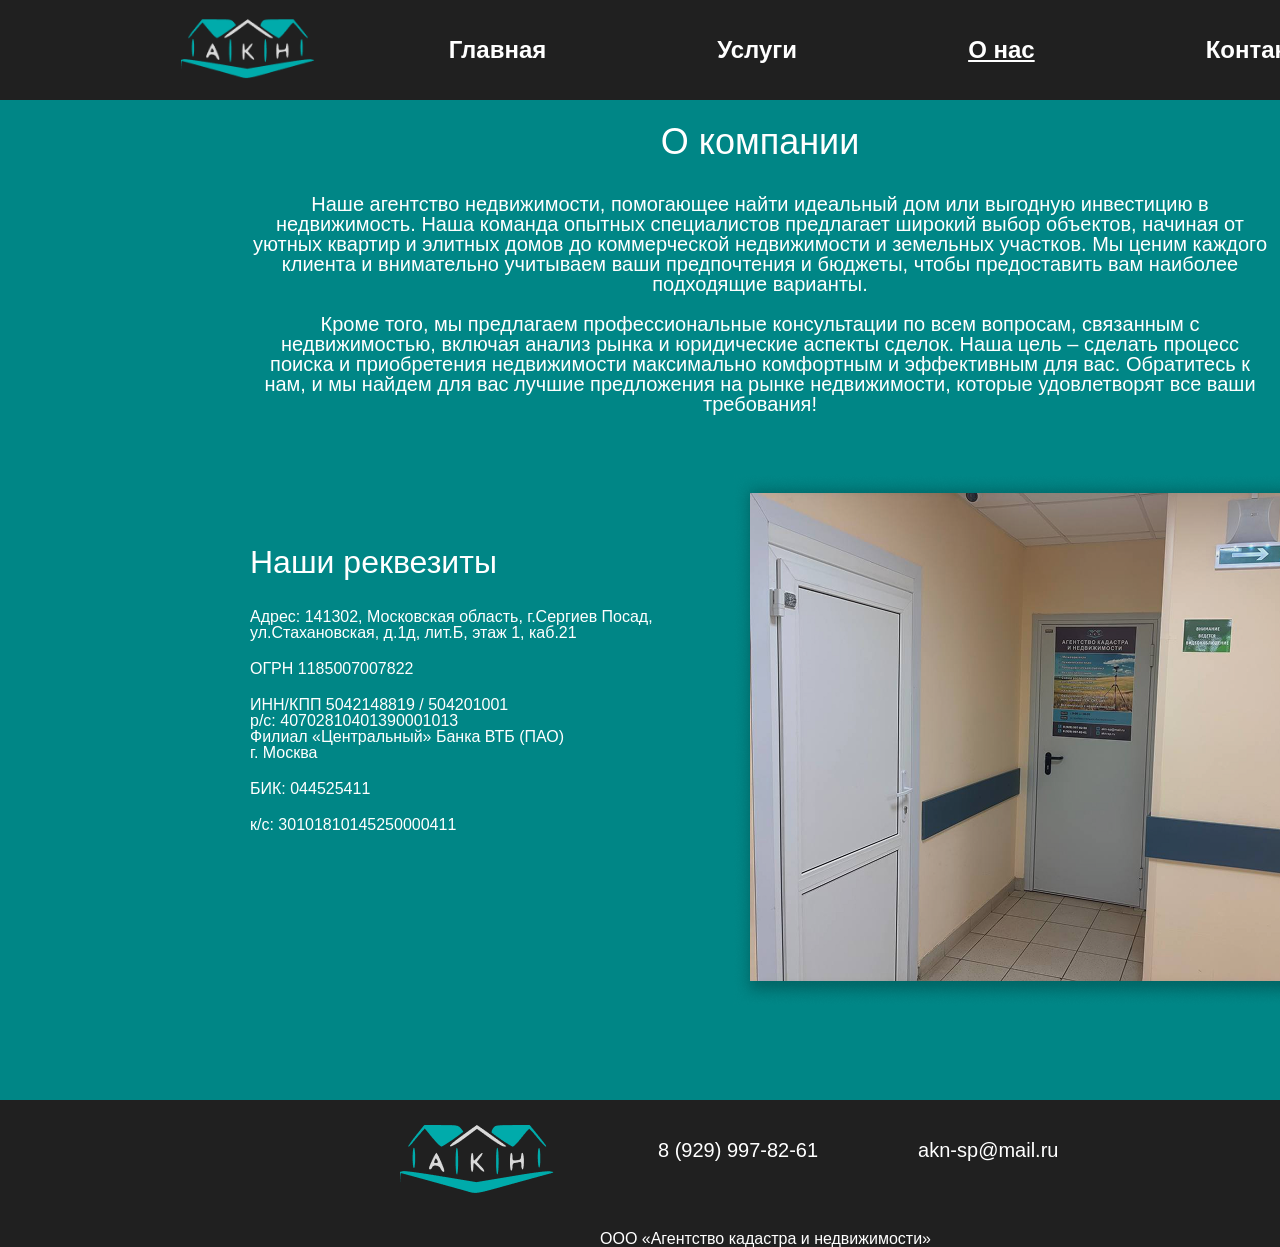
==== docs/info.html @ f103fe3f "Add files via upload" ====
<!DOCTYPE html>
<html lang="en">
<head>
    <meta charset="UTF-8">
    <meta name="viewport" content="width=device-width, initial-scale=1.0">
    <link rel="stylesheet" href="./css/reset.css">
    <link rel="stylesheet" href="./css/normalize.css">
    <link rel="stylesheet" href="./sass/style.css">
    <title>ООО "Агентство кадастра и недвижимости"</title>
</head>
<body>
    <header class="header">
        <div class="header__container container">
            <img class="header__link-img" src="./img/logo.png" alt="LOGO">
            <a class="header__link" href="/src/main.html"><b>Главная</b></a>
            <a class="header__link" href="./service.html"><b>Услуги</b></a>
            <a class="header__link-main" href="./info.html"><b>О нас</b></a>
            <a class="header__link" href="./contacts.html"><b>Контакты</b></a>
        </div>
    </header>
    <main class="container__info-block">
        <container class="info-block">
            <div class="info-block__info">
                <h1 class="info__title">О компании</h1>
                <p class="info__text">Наше агентство недвижимости, помогающее найти идеальный дом или выгодную инвестицию в недвижимость. Наша команда опытных специалистов предлагает широкий выбор объектов, начиная от уютных квартир и элитных домов до коммерческой недвижимости и земельных участков. Мы ценим каждого клиента и внимательно учитываем ваши предпочтения и бюджеты, чтобы предоставить вам наиболее подходящие варианты. </p>
                <p class="info__text">Кроме того, мы предлагаем профессиональные консультации по всем вопросам, связанным с недвижимостью, включая анализ рынка и юридические аспекты сделок. Наша цель – сделать процесс поиска и приобретения недвижимости максимально комфортным и эффективным для вас. Обратитесь к нам, и мы найдем для вас лучшие предложения на рынке недвижимости, которые удовлетворят все ваши требования!</p>
            </div>
            <div class="info-block__requisites">
                <div class="requisites__main">
                    <h1 class="requisites__title">Наши реквезиты</h1>
                    <p class="requisites__text">Адрес: 141302, Московская область, г.Сергиев Посад, <br> ул.Стахановская, д.1д, лит.Б, этаж 1, каб.21</p>
                    <p class="requisites__text">ОГРН 1185007007822</p>
                    <p class="requisites__text">ИНН/КПП 5042148819 / 504201001 <br> р/с: 40702810401390001013 <br> Филиал «Центральный» Банка ВТБ (ПАО) <br> г. Москва</p>
                    <p class="requisites__text">БИК: 044525411</p>
                    <p class="requisites__text">к/с:  30101810145250000411</p>
                </div>
                <img src="/src/img/door.png" alt="" class="requisites__img">
            </div>
        </container>

    </main>
    <footer class="footer">
        <div class="footer__info">
            <img src="./img/logo.png" alt="LOGO" class="footer__logo">
            <p class="footer__text">8 (929) 997-82-61</p>
            <p class="footer__text">akn-sp@mail.ru</p>
        </div>
        <p class="footer__name">ООО «Агентство кадастра и недвижимости»</p>
    </footer>
</body>
</html>
---- docs/sass/style.css ----
input::-moz-placeholder {
  color: #ffffff;
  font-size: 18px;
}

input::placeholder {
  color: #ffffff;
  font-size: 18px;
}

body {
  width: 1520px;
  background: #202020;
  font-family: Arial, Helvetica, sans-serif;
}

.header {
  height: 100px;
  width: 1520px;
}
.header .header__container {
  display: flex;
  justify-content: space-evenly;
  align-items: center;
  position: relative;
  right: 10px;
}
.header .header__container .header__link-main {
  position: relative;
  top: 15px;
  right: 20px;
  font-size: 24px;
  color: #ffffff;
  font-weight: 400;
}
.header .header__container .header__link {
  position: relative;
  top: 15px;
  right: 20px;
  font-size: 24px;
  color: #ffffff;
  outline: none;
  text-decoration: none;
}
.header .header__container .header__link-img {
  position: relative;
  top: 15px;
  left: 20px;
  height: 70px;
  border-radius: 10px;
}

.main .container__main {
  width: 1520px;
}
.main .container__main .main__title .title__img {
  width: 1520px;
}
.main .container__info {
  width: 1520px;
  height: 500px;
}
.main .container__info .main__info {
  position: relative;
  bottom: 24px;
  background: #00ABAB;
  margin: 0px 0px 50px 0px;
  display: flex;
}
.main .container__info .main__info .info__img {
  margin: 20px;
  position: relative;
  left: 150px;
  bottom: 10px;
}
.main .container__info .main__info .info__service {
  display: flex;
  flex-direction: column;
  align-items: center;
  color: #ffffff;
  position: relative;
  top: 100px;
}
.main .container__info .main__info .info__service .service__title {
  font-size: 32px;
  font-weight: 500;
  margin: 20px 0px;
}
.main .container__info .main__info .info__service .service__text {
  font-size: 24px;
  margin: 0px 250px;
  position: relative;
  font-style: italic;
  text-align: center;
}
.main .container__info .main__info .info__service .service__button {
  background-color: #008686;
  color: #ffffff;
  border-radius: 20px;
  font-size: 30px;
  margin: 10px 0px;
  padding: 10px 50px;
  border: none;
  position: relative;
  top: 20px;
  cursor: pointer;
  text-decoration: none;
}
.main .container__form {
  width: 1520px;
  height: 200px;
  position: relative;
  bottom: 80px;
}
.main .container__form .form {
  background: #008686;
  height: 600px;
}
.main .container__form .form .container__form {
  background: #0E686C;
  position: relative;
  left: 500px;
  top: 50px;
  width: 500px;
  height: 500px;
  border-radius: 80px;
  display: flex;
  flex-direction: column;
  align-items: center;
}
.main .container__form .form .container__form .form__textarea-title {
  color: #ffffff;
  font-size: 36px;
  position: relative;
  top: 25px;
}
.main .container__form .form .container__form .form__textarea {
  color: #ffffff;
  background-color: #008686;
  border-radius: 20px;
  font-size: 24px;
  text-align: center;
  margin: 20px 0px;
  padding: 0px 50px;
  border-color: #ffffff;
  position: relative;
  top: 20px;
}
.main .container__form .form .container__form .form__textarea-button {
  color: #ffffff;
  background-color: #008686;
  border-radius: 20px;
  font-size: 30px;
  margin: 20px 0px;
  padding: 10px 50px;
  border: none;
  position: relative;
  top: 25px;
  cursor: pointer;
}

.footer {
  color: #ffffff;
  width: 1520px;
}
.footer .footer__info {
  display: flex;
  position: relative;
  bottom: 10px;
}
.footer .footer__info .footer__text {
  font-size: 20px;
  margin: 0px 50px;
  position: relative;
  left: 450px;
}
.footer .footer__info .footer__logo {
  position: relative;
  bottom: 20px;
  left: 400px;
}
.footer .footer__name {
  position: relative;
  left: 600px;
}

.main__service {
  background: #008686;
  color: #ffffff;
  height: 1100px;
  margin: 0px 0px 50px 0px;
  position: relative;
  bottom: 30px;
}
.main__service .main__title {
  position: relative;
  left: 610px;
  top: 40px;
  font-size: 46px;
}
.main__service .card__container-1 {
  position: relative;
  top: 50px;
  left: 100px;
}
.main__service .card__container-1 .main__card .card__text {
  margin: 10px;
  text-decoration: underline;
}
.main__service .card__container-1 .main__card .card__title {
  font-size: 32px;
}
.main__service .card__container-1 .main__card .card__title-min {
  font-size: 24px;
  position: relative;
  left: 10px;
  margin: 10px 0px;
}
.main__service .card__container-1 .main__card .card__logo {
  position: relative;
  right: 40px;
  top: 30px;
}
.main__service .card__container-2 {
  display: flex;
  position: relative;
  flex-direction: column;
  left: 850px;
  bottom: 800px;
}
.main__service .card__container-2 .main__card .card__text {
  margin: 10px;
  text-decoration: underline;
}
.main__service .card__container-2 .main__card .card__title {
  font-size: 32px;
}
.main__service .card__container-2 .main__card .card__logo {
  position: relative;
  right: 40px;
  top: 30px;
}

.container__info-block {
  background: #008686;
  color: #ffffff;
  height: 1000px;
  margin: 0px 0px 50px 0px;
  position: relative;
}
.container__info-block .info-block .info-block__info {
  display: flex;
  flex-direction: column;
  align-items: center;
  text-align: center;
}
.container__info-block .info-block .info-block__info .info__text {
  margin: 10px 250px;
  font-size: 20px;
}
.container__info-block .info-block .info-block__info .info__title {
  font-size: 36px;
}
.container__info-block .info-block .info-block__requisites {
  display: flex;
  position: relative;
  top: 50px;
  left: 250px;
}
.container__info-block .info-block .info-block__requisites .requisites__img {
  position: relative;
  left: 80px;
}
.container__info-block .info-block .info-block__requisites .requisites__main {
  display: flex;
  flex-direction: column;
  position: relative;
  top: 50px;
}
.container__info-block .info-block .info-block__requisites .requisites__main .requisites__text {
  margin: 10px 0px;
}

.main__contact {
  background: #008686;
  color: #ffffff;
  height: 900px;
  margin: 0px 0px 50px 0px;
  position: relative;
  bottom: 21px;
}
.main__contact .container__contact {
  text-align: center;
}
.main__contact .container__contact .contact__info {
  position: relative;
  top: 50px;
}
.main__contact .container__contact .contact__info .contact__title {
  position: relative;
  font-size: 45px;
}
.main__contact .container__contact .contact__info .contact__adress {
  font-size: 24px;
  position: relative;
  bottom: 20px;
}
.main__contact .container__contact .contact__info .contact__text {
  position: relative;
  margin: 8px 0px;
}
.main__contact .container__contact .contact__form {
  background: #008686;
  height: 600px;
  position: relative;
  top: 50px;
}
.main__contact .container__contact .contact__form .container__form {
  background: #0E686C;
  position: relative;
  left: 510px;
  top: 50px;
  width: 500px;
  height: 500px;
  border-radius: 80px;
  display: flex;
  flex-direction: column;
  align-items: center;
}
.main__contact .container__contact .contact__form .container__form .form__textarea-title {
  color: #ffffff;
  font-size: 36px;
  position: relative;
  top: 25px;
}
.main__contact .container__contact .contact__form .container__form .form__textarea {
  color: #ffffff;
  background-color: #008686;
  border-radius: 20px;
  font-size: 24px;
  text-align: center;
  margin: 20px 0px;
  padding: 0px 50px;
  border-color: #ffffff;
  position: relative;
  top: 20px;
}
.main__contact .container__contact .contact__form .container__form .form__textarea-button {
  color: #ffffff;
  background-color: #008686;
  border-radius: 20px;
  font-size: 30px;
  margin: 20px 0px;
  padding: 10px 50px;
  border: none;
  position: relative;
  top: 25px;
  cursor: pointer;
}/*# sourceMappingURL=style.css.map */
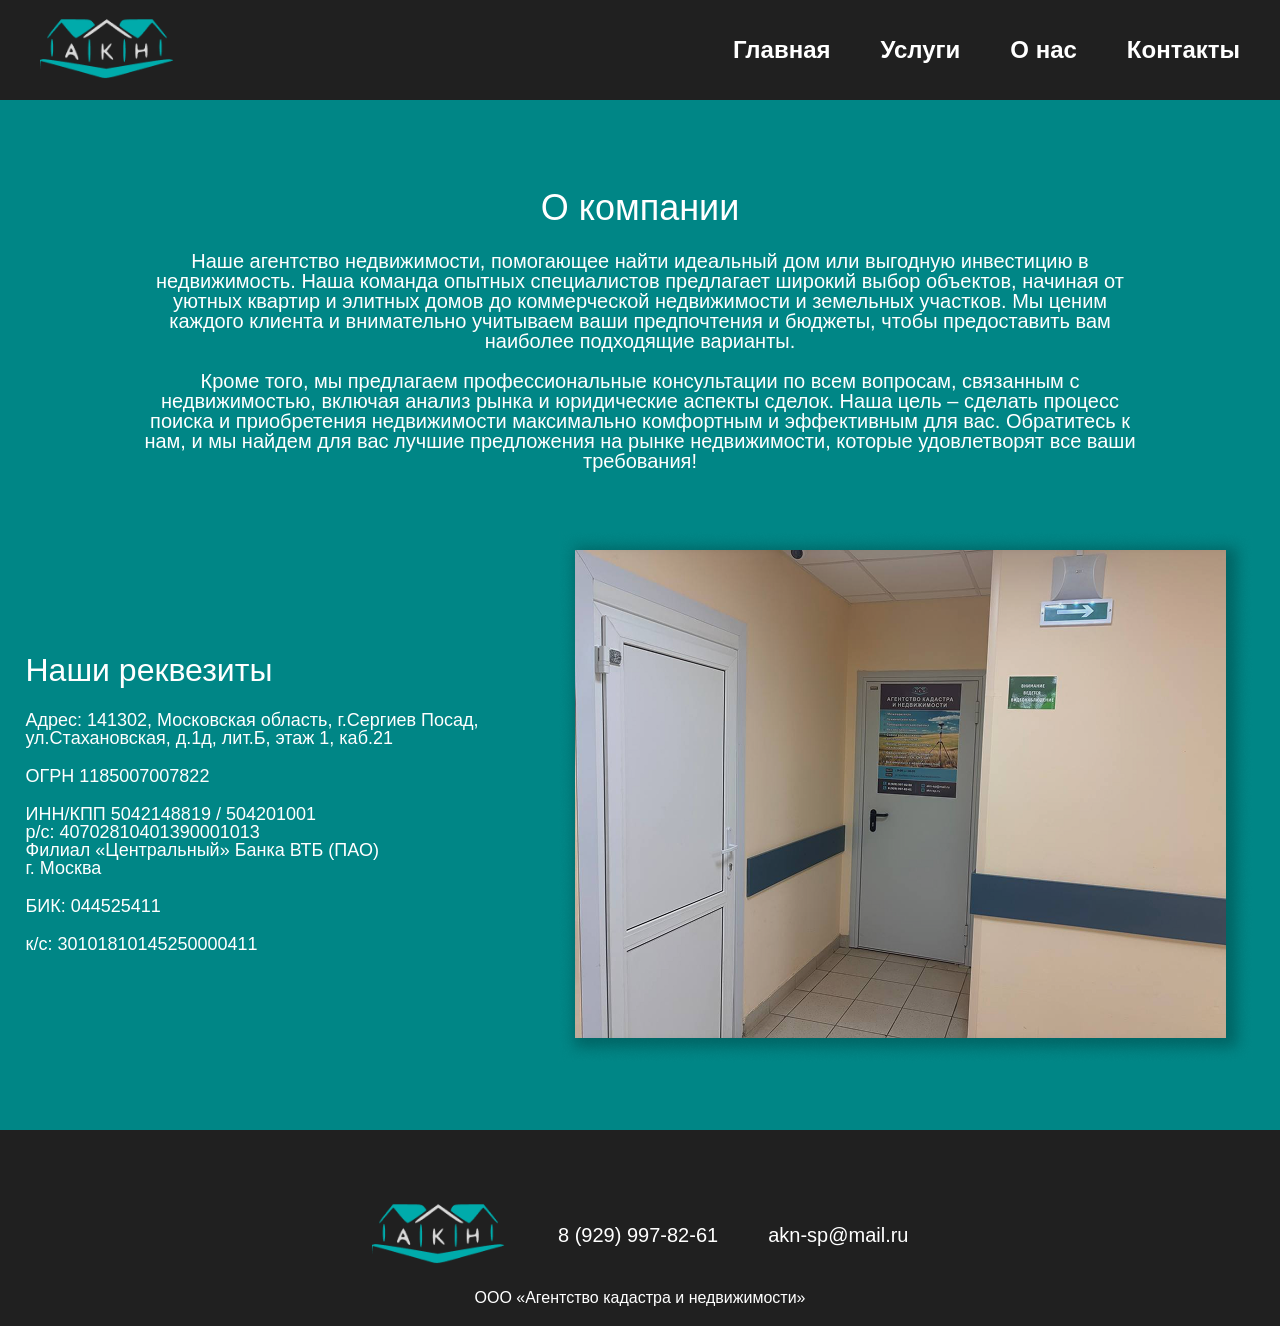
==== commit 09591513: "Add responsive layout via media queries and fix asset paths for Pages - Rewrite styles with desktop " ====
--- a/docs/info.html
+++ b/docs/info.html
@@ -1,51 +1,51 @@
-<!DOCTYPE html>
-<html lang="en">
-<head>
-    <meta charset="UTF-8">
-    <meta name="viewport" content="width=device-width, initial-scale=1.0">
-    <link rel="stylesheet" href="./css/reset.css">
-    <link rel="stylesheet" href="./css/normalize.css">
-    <link rel="stylesheet" href="./sass/style.css">
-    <title>ООО "Агентство кадастра и недвижимости"</title>
-</head>
-<body>
-    <header class="header">
-        <div class="header__container container">
-            <img class="header__link-img" src="./img/logo.png" alt="LOGO">
-            <a class="header__link" href="/src/main.html"><b>Главная</b></a>
-            <a class="header__link" href="./service.html"><b>Услуги</b></a>
-            <a class="header__link-main" href="./info.html"><b>О нас</b></a>
-            <a class="header__link" href="./contacts.html"><b>Контакты</b></a>
-        </div>
-    </header>
-    <main class="container__info-block">
-        <container class="info-block">
-            <div class="info-block__info">
-                <h1 class="info__title">О компании</h1>
-                <p class="info__text">Наше агентство недвижимости, помогающее найти идеальный дом или выгодную инвестицию в недвижимость. Наша команда опытных специалистов предлагает широкий выбор объектов, начиная от уютных квартир и элитных домов до коммерческой недвижимости и земельных участков. Мы ценим каждого клиента и внимательно учитываем ваши предпочтения и бюджеты, чтобы предоставить вам наиболее подходящие варианты. </p>
-                <p class="info__text">Кроме того, мы предлагаем профессиональные консультации по всем вопросам, связанным с недвижимостью, включая анализ рынка и юридические аспекты сделок. Наша цель – сделать процесс поиска и приобретения недвижимости максимально комфортным и эффективным для вас. Обратитесь к нам, и мы найдем для вас лучшие предложения на рынке недвижимости, которые удовлетворят все ваши требования!</p>
-            </div>
-            <div class="info-block__requisites">
-                <div class="requisites__main">
-                    <h1 class="requisites__title">Наши реквезиты</h1>
-                    <p class="requisites__text">Адрес: 141302, Московская область, г.Сергиев Посад, <br> ул.Стахановская, д.1д, лит.Б, этаж 1, каб.21</p>
-                    <p class="requisites__text">ОГРН 1185007007822</p>
-                    <p class="requisites__text">ИНН/КПП 5042148819 / 504201001 <br> р/с: 40702810401390001013 <br> Филиал «Центральный» Банка ВТБ (ПАО) <br> г. Москва</p>
-                    <p class="requisites__text">БИК: 044525411</p>
-                    <p class="requisites__text">к/с:  30101810145250000411</p>
-                </div>
-                <img src="/src/img/door.png" alt="" class="requisites__img">
-            </div>
-        </container>
-
-    </main>
-    <footer class="footer">
-        <div class="footer__info">
-            <img src="./img/logo.png" alt="LOGO" class="footer__logo">
-            <p class="footer__text">8 (929) 997-82-61</p>
-            <p class="footer__text">akn-sp@mail.ru</p>
-        </div>
-        <p class="footer__name">ООО «Агентство кадастра и недвижимости»</p>
-    </footer>
-</body>
+<!DOCTYPE html>
+<html lang="en">
+<head>
+    <meta charset="UTF-8">
+    <meta name="viewport" content="width=device-width, initial-scale=1.0">
+    <link rel="stylesheet" href="./css/reset.css">
+    <link rel="stylesheet" href="./css/normalize.css">
+    <link rel="stylesheet" href="./sass/style.css">
+    <title>ООО "Агентство кадастра и недвижимости"</title>
+</head>
+<body>
+    <header class="header">
+        <div class="header__container container">
+            <img class="header__link-img" src="./img/logo.png" alt="LOGO">
+            <a class="header__link" href="./index.html"><b>Главная</b></a>
+            <a class="header__link" href="./service.html"><b>Услуги</b></a>
+            <a class="header__link-main" href="./info.html"><b>О нас</b></a>
+            <a class="header__link" href="./contacts.html"><b>Контакты</b></a>
+        </div>
+    </header>
+    <main class="container__info-block">
+        <container class="info-block">
+            <div class="info-block__info">
+                <h1 class="info__title">О компании</h1>
+                <p class="info__text">Наше агентство недвижимости, помогающее найти идеальный дом или выгодную инвестицию в недвижимость. Наша команда опытных специалистов предлагает широкий выбор объектов, начиная от уютных квартир и элитных домов до коммерческой недвижимости и земельных участков. Мы ценим каждого клиента и внимательно учитываем ваши предпочтения и бюджеты, чтобы предоставить вам наиболее подходящие варианты. </p>
+                <p class="info__text">Кроме того, мы предлагаем профессиональные консультации по всем вопросам, связанным с недвижимостью, включая анализ рынка и юридические аспекты сделок. Наша цель – сделать процесс поиска и приобретения недвижимости максимально комфортным и эффективным для вас. Обратитесь к нам, и мы найдем для вас лучшие предложения на рынке недвижимости, которые удовлетворят все ваши требования!</p>
+            </div>
+            <div class="info-block__requisites">
+                <div class="requisites__main">
+                    <h1 class="requisites__title">Наши реквезиты</h1>
+                    <p class="requisites__text">Адрес: 141302, Московская область, г.Сергиев Посад, <br> ул.Стахановская, д.1д, лит.Б, этаж 1, каб.21</p>
+                    <p class="requisites__text">ОГРН 1185007007822</p>
+                    <p class="requisites__text">ИНН/КПП 5042148819 / 504201001 <br> р/с: 40702810401390001013 <br> Филиал «Центральный» Банка ВТБ (ПАО) <br> г. Москва</p>
+                    <p class="requisites__text">БИК: 044525411</p>
+                    <p class="requisites__text">к/с:  30101810145250000411</p>
+                </div>
+                <img src="./img/door.png" alt="" class="requisites__img">
+            </div>
+        </container>
+
+    </main>
+    <footer class="footer">
+        <div class="footer__info">
+            <img src="./img/logo.png" alt="LOGO" class="footer__logo">
+            <p class="footer__text">8 (929) 997-82-61</p>
+            <p class="footer__text">akn-sp@mail.ru</p>
+        </div>
+        <p class="footer__name">ООО «Агентство кадастра и недвижимости»</p>
+    </footer>
+</body>
 </html>
--- a/docs/sass/style.css
+++ b/docs/sass/style.css
@@ -1,138 +1,137 @@
-input::-moz-placeholder {
+*, *::before, *::after {
+  box-sizing: border-box;
+}
+
+input::placeholder {
   color: #ffffff;
   font-size: 18px;
 }
 
-input::placeholder {
-  color: #ffffff;
-  font-size: 18px;
-}
-
 body {
-  width: 1520px;
+  width: 100%;
+  min-width: 320px;
   background: #202020;
   font-family: Arial, Helvetica, sans-serif;
+  color: #ffffff;
+}
+
+img {
+  max-width: 100%;
+  height: auto;
+}
+
+.container {
+  width: 100%;
+  max-width: 1520px;
+  margin: 0 auto;
+  padding: 0 20px;
 }
 
 .header {
-  height: 100px;
-  width: 1520px;
+  width: 100%;
 }
 .header .header__container {
-  display: flex;
-  justify-content: space-evenly;
-  align-items: center;
-  position: relative;
-  right: 10px;
-}
-.header .header__container .header__link-main {
-  position: relative;
-  top: 15px;
-  right: 20px;
+  max-width: 1520px;
+  margin: 0 auto;
+  min-height: 100px;
+  padding: 10px 40px;
+  display: flex;
+  align-items: center;
+  gap: 50px;
+}
+.header .header__container .header__link-img {
+  height: 70px;
+  width: auto;
+  border-radius: 10px;
+  margin-right: auto;
+}
+.header .header__container .header__link-main, .header .header__container .header__link {
   font-size: 24px;
   color: #ffffff;
   font-weight: 400;
-}
-.header .header__container .header__link {
-  position: relative;
-  top: 15px;
-  right: 20px;
-  font-size: 24px;
-  color: #ffffff;
   outline: none;
   text-decoration: none;
-}
-.header .header__container .header__link-img {
-  position: relative;
-  top: 15px;
-  left: 20px;
-  height: 70px;
-  border-radius: 10px;
+  white-space: nowrap;
 }
 
 .main .container__main {
-  width: 1520px;
+  width: 100%;
 }
 .main .container__main .main__title .title__img {
-  width: 1520px;
+  display: block;
+  width: 100%;
+  height: auto;
 }
 .main .container__info {
-  width: 1520px;
-  height: 500px;
+  width: 100%;
 }
 .main .container__info .main__info {
-  position: relative;
-  bottom: 24px;
   background: #00ABAB;
-  margin: 0px 0px 50px 0px;
-  display: flex;
+  max-width: 1520px;
+  margin: 0 auto 50px;
+  padding: 50px;
+  display: flex;
+  align-items: center;
+  justify-content: center;
+  gap: 60px;
 }
 .main .container__info .main__info .info__img {
-  margin: 20px;
-  position: relative;
-  left: 150px;
-  bottom: 10px;
+  flex: 0 0 auto;
+  max-width: 100%;
+  height: auto;
 }
 .main .container__info .main__info .info__service {
+  flex: 1 1 auto;
   display: flex;
   flex-direction: column;
   align-items: center;
   color: #ffffff;
-  position: relative;
-  top: 100px;
 }
 .main .container__info .main__info .info__service .service__title {
   font-size: 32px;
   font-weight: 500;
-  margin: 20px 0px;
+  margin: 20px 0;
 }
 .main .container__info .main__info .info__service .service__text {
   font-size: 24px;
-  margin: 0px 250px;
-  position: relative;
   font-style: italic;
   text-align: center;
+  max-width: 700px;
 }
 .main .container__info .main__info .info__service .service__button {
   background-color: #008686;
   color: #ffffff;
   border-radius: 20px;
   font-size: 30px;
-  margin: 10px 0px;
+  margin-top: 30px;
   padding: 10px 50px;
   border: none;
-  position: relative;
-  top: 20px;
   cursor: pointer;
   text-decoration: none;
 }
 .main .container__form {
-  width: 1520px;
-  height: 200px;
-  position: relative;
-  bottom: 80px;
+  width: 100%;
 }
 .main .container__form .form {
   background: #008686;
-  height: 600px;
+  padding: 60px 20px;
 }
 .main .container__form .form .container__form {
   background: #0E686C;
-  position: relative;
-  left: 500px;
-  top: 50px;
-  width: 500px;
-  height: 500px;
+  margin: 0 auto;
+  width: 100%;
+  max-width: 500px;
   border-radius: 80px;
+  padding: 50px 40px;
   display: flex;
   flex-direction: column;
   align-items: center;
+  gap: 20px;
 }
 .main .container__form .form .container__form .form__textarea-title {
   color: #ffffff;
   font-size: 36px;
-  position: relative;
-  top: 25px;
+  text-align: center;
 }
 .main .container__form .form .container__form .form__textarea {
   color: #ffffff;
@@ -140,198 +139,189 @@
   border-radius: 20px;
   font-size: 24px;
   text-align: center;
-  margin: 20px 0px;
-  padding: 0px 50px;
-  border-color: #ffffff;
-  position: relative;
-  top: 20px;
+  padding: 10px 20px;
+  border: 1px solid #ffffff;
+  width: 100%;
+  max-width: 360px;
 }
 .main .container__form .form .container__form .form__textarea-button {
   color: #ffffff;
   background-color: #008686;
   border-radius: 20px;
   font-size: 30px;
-  margin: 20px 0px;
+  margin-top: 10px;
   padding: 10px 50px;
   border: none;
-  position: relative;
-  top: 25px;
   cursor: pointer;
 }
 
 .footer {
-  color: #ffffff;
-  width: 1520px;
+  width: 100%;
 }
 .footer .footer__info {
-  display: flex;
-  position: relative;
-  bottom: 10px;
+  max-width: 1520px;
+  margin: 0 auto;
+  padding: 20px;
+  display: flex;
+  align-items: center;
+  justify-content: center;
+  gap: 50px;
+}
+.footer .footer__info .footer__logo {
+  height: 70px;
+  width: auto;
 }
 .footer .footer__info .footer__text {
   font-size: 20px;
-  margin: 0px 50px;
-  position: relative;
-  left: 450px;
-}
-.footer .footer__info .footer__logo {
-  position: relative;
-  bottom: 20px;
-  left: 400px;
+  margin: 0;
 }
 .footer .footer__name {
-  position: relative;
-  left: 600px;
+  text-align: center;
+  padding: 0 20px 20px;
 }
 
 .main__service {
   background: #008686;
   color: #ffffff;
-  height: 1100px;
-  margin: 0px 0px 50px 0px;
-  position: relative;
-  bottom: 30px;
+  padding: 50px 0;
+}
+.main__service .main__container-service {
+  max-width: 1520px;
+  margin: 0 auto;
+  padding: 0 60px;
+  display: flex;
+  flex-wrap: wrap;
+  align-items: flex-start;
+  gap: 60px;
 }
 .main__service .main__title {
-  position: relative;
-  left: 610px;
-  top: 40px;
+  flex: 0 0 100%;
+  text-align: center;
   font-size: 46px;
-}
-.main__service .card__container-1 {
-  position: relative;
-  top: 50px;
-  left: 100px;
-}
-.main__service .card__container-1 .main__card .card__text {
-  margin: 10px;
+  margin-bottom: 20px;
+}
+.main__service .card__container-1, .main__service .card__container-2 {
+  flex: 1 1 0;
+  min-width: 0;
+  display: flex;
+  flex-direction: column;
+  gap: 50px;
+}
+.main__service .card__container-2 {
+  margin-top: 0;
+}
+.main__service .main__card .card__logo {
+  height: 60px;
+  width: auto;
+  margin-bottom: 15px;
+}
+.main__service .main__card .card__text {
+  margin: 10px 0;
   text-decoration: underline;
-}
-.main__service .card__container-1 .main__card .card__title {
+  font-size: 17px;
+}
+.main__service .main__card .card__title {
   font-size: 32px;
 }
-.main__service .card__container-1 .main__card .card__title-min {
+.main__service .main__card .card__title-min {
   font-size: 24px;
-  position: relative;
-  left: 10px;
-  margin: 10px 0px;
-}
-.main__service .card__container-1 .main__card .card__logo {
-  position: relative;
-  right: 40px;
-  top: 30px;
-}
-.main__service .card__container-2 {
-  display: flex;
-  position: relative;
-  flex-direction: column;
-  left: 850px;
-  bottom: 800px;
-}
-.main__service .card__container-2 .main__card .card__text {
-  margin: 10px;
-  text-decoration: underline;
-}
-.main__service .card__container-2 .main__card .card__title {
-  font-size: 32px;
-}
-.main__service .card__container-2 .main__card .card__logo {
-  position: relative;
-  right: 40px;
-  top: 30px;
+  margin: 10px 0;
 }
 
 .container__info-block {
   background: #008686;
   color: #ffffff;
-  height: 1000px;
-  margin: 0px 0px 50px 0px;
-  position: relative;
+  padding: 50px 0;
+  margin-bottom: 50px;
+}
+.container__info-block .info-block {
+  max-width: 1520px;
+  margin: 0 auto;
+  padding: 0 60px;
 }
 .container__info-block .info-block .info-block__info {
   display: flex;
   flex-direction: column;
   align-items: center;
   text-align: center;
-}
-.container__info-block .info-block .info-block__info .info__text {
-  margin: 10px 250px;
-  font-size: 20px;
 }
 .container__info-block .info-block .info-block__info .info__title {
   font-size: 36px;
+  margin-bottom: 15px;
+}
+.container__info-block .info-block .info-block__info .info__text {
+  margin: 10px 0;
+  font-size: 20px;
+  max-width: 1000px;
 }
 .container__info-block .info-block .info-block__requisites {
   display: flex;
-  position: relative;
-  top: 50px;
-  left: 250px;
+  align-items: center;
+  justify-content: center;
+  gap: 80px;
+  margin-top: 50px;
 }
 .container__info-block .info-block .info-block__requisites .requisites__img {
-  position: relative;
-  left: 80px;
+  max-width: 100%;
+  height: auto;
 }
 .container__info-block .info-block .info-block__requisites .requisites__main {
   display: flex;
   flex-direction: column;
-  position: relative;
-  top: 50px;
+}
+.container__info-block .info-block .info-block__requisites .requisites__main .requisites__title {
+  font-size: 32px;
+  margin-bottom: 15px;
 }
 .container__info-block .info-block .info-block__requisites .requisites__main .requisites__text {
-  margin: 10px 0px;
+  margin: 10px 0;
+  font-size: 18px;
 }
 
 .main__contact {
   background: #008686;
   color: #ffffff;
-  height: 900px;
-  margin: 0px 0px 50px 0px;
-  position: relative;
-  bottom: 21px;
+  padding: 50px 0;
+  margin-bottom: 50px;
 }
 .main__contact .container__contact {
+  max-width: 1520px;
+  margin: 0 auto;
   text-align: center;
 }
 .main__contact .container__contact .contact__info {
-  position: relative;
-  top: 50px;
+  padding: 0 20px;
 }
 .main__contact .container__contact .contact__info .contact__title {
-  position: relative;
   font-size: 45px;
+  margin-bottom: 15px;
 }
 .main__contact .container__contact .contact__info .contact__adress {
   font-size: 24px;
-  position: relative;
-  bottom: 20px;
+  margin-bottom: 15px;
 }
 .main__contact .container__contact .contact__info .contact__text {
-  position: relative;
-  margin: 8px 0px;
+  margin: 8px 0;
+  font-size: 20px;
 }
 .main__contact .container__contact .contact__form {
-  background: #008686;
-  height: 600px;
-  position: relative;
-  top: 50px;
+  margin-top: 50px;
 }
 .main__contact .container__contact .contact__form .container__form {
   background: #0E686C;
-  position: relative;
-  left: 510px;
-  top: 50px;
-  width: 500px;
-  height: 500px;
+  margin: 0 auto;
+  width: 100%;
+  max-width: 500px;
   border-radius: 80px;
+  padding: 50px 40px;
   display: flex;
   flex-direction: column;
   align-items: center;
+  gap: 20px;
 }
 .main__contact .container__contact .contact__form .container__form .form__textarea-title {
   color: #ffffff;
   font-size: 36px;
-  position: relative;
-  top: 25px;
 }
 .main__contact .container__contact .contact__form .container__form .form__textarea {
   color: #ffffff;
@@ -339,21 +329,221 @@
   border-radius: 20px;
   font-size: 24px;
   text-align: center;
-  margin: 20px 0px;
-  padding: 0px 50px;
-  border-color: #ffffff;
-  position: relative;
-  top: 20px;
+  padding: 10px 20px;
+  border: 1px solid #ffffff;
+  width: 100%;
+  max-width: 360px;
 }
 .main__contact .container__contact .contact__form .container__form .form__textarea-button {
   color: #ffffff;
   background-color: #008686;
   border-radius: 20px;
   font-size: 30px;
-  margin: 20px 0px;
+  margin-top: 10px;
   padding: 10px 50px;
   border: none;
-  position: relative;
-  top: 25px;
   cursor: pointer;
-}/*# sourceMappingURL=style.css.map */+}
+
+@media (max-width: 768px) {
+  .header .header__container {
+    padding: 10px 20px;
+    gap: 20px;
+  }
+  .header .header__container .header__link-img {
+    height: 50px;
+  }
+  .header .header__container .header__link-main, .header .header__container .header__link {
+    font-size: 18px;
+  }
+  .main .container__info .main__info {
+    flex-direction: column;
+    padding: 30px 20px;
+    gap: 30px;
+  }
+  .main .container__info .main__info .info__service .service__title {
+    font-size: 28px;
+  }
+  .main .container__info .main__info .info__service .service__text {
+    font-size: 18px;
+  }
+  .main .container__info .main__info .info__service .service__button {
+    font-size: 26px;
+  }
+  .main .container__form .form {
+    padding: 40px 20px;
+  }
+  .main .container__form .form .container__form {
+    border-radius: 50px;
+    padding: 40px 25px;
+  }
+  .main .container__form .form .container__form .form__textarea-title {
+    font-size: 30px;
+  }
+  .main .container__form .form .container__form .form__textarea {
+    font-size: 20px;
+    max-width: 100%;
+  }
+  .footer .footer__info {
+    gap: 30px;
+  }
+  .footer .footer__info .footer__logo {
+    height: 50px;
+  }
+  .footer .footer__info .footer__text {
+    font-size: 16px;
+  }
+  .main__service .main__container-service {
+    padding: 0 25px;
+    gap: 40px;
+  }
+  .main__service .main__title {
+    font-size: 34px;
+    margin-bottom: 15px;
+  }
+  .main__service .card__container-1, .main__service .card__container-2 {
+    flex: 0 0 100%;
+    gap: 40px;
+  }
+  .main__service .main__card .card__title {
+    font-size: 28px;
+  }
+  .main__service .main__card .card__title-min {
+    font-size: 20px;
+  }
+  .main__service .main__card .card__text {
+    font-size: 15px;
+  }
+  .container__info-block .info-block {
+    padding: 0 25px;
+  }
+  .container__info-block .info-block .info-block__info .info__title {
+    font-size: 30px;
+  }
+  .container__info-block .info-block .info-block__info .info__text {
+    font-size: 18px;
+  }
+  .container__info-block .info-block .info-block__requisites {
+    flex-direction: column;
+    gap: 40px;
+    text-align: center;
+  }
+  .container__info-block .info-block .info-block__requisites .requisites__main {
+    align-items: center;
+  }
+  .main__contact .container__contact .contact__info .contact__title {
+    font-size: 36px;
+  }
+  .main__contact .container__contact .contact__info .contact__adress {
+    font-size: 18px;
+  }
+  .main__contact .container__contact .contact__form .container__form {
+    border-radius: 50px;
+    padding: 40px 25px;
+  }
+  .main__contact .container__contact .contact__form .container__form .form__textarea-title {
+    font-size: 30px;
+  }
+  .main__contact .container__contact .contact__form .container__form .form__textarea {
+    font-size: 20px;
+    max-width: 100%;
+  }
+}
+@media (max-width: 480px) {
+  .header .header__container {
+    padding: 10px 15px;
+    gap: 12px;
+  }
+  .header .header__container .header__link-img {
+    height: 40px;
+  }
+  .header .header__container .header__link-main, .header .header__container .header__link {
+    font-size: 14px;
+  }
+  .main .container__info .main__info {
+    padding: 25px 15px;
+  }
+  .main .container__info .main__info .info__service .service__title {
+    font-size: 24px;
+  }
+  .main .container__info .main__info .info__service .service__text {
+    font-size: 16px;
+  }
+  .main .container__info .main__info .info__service .service__button {
+    font-size: 22px;
+    padding: 10px 35px;
+  }
+  .main .container__form .form {
+    padding: 30px 15px;
+  }
+  .main .container__form .form .container__form {
+    border-radius: 40px;
+    padding: 30px 18px;
+  }
+  .main .container__form .form .container__form .form__textarea-title {
+    font-size: 26px;
+  }
+  .main .container__form .form .container__form .form__textarea {
+    font-size: 18px;
+  }
+  .main .container__form .form .container__form .form__textarea-button {
+    font-size: 26px;
+    padding: 10px 35px;
+  }
+  .footer .footer__info {
+    flex-direction: column;
+    gap: 15px;
+  }
+  .footer .footer__info .footer__logo {
+    height: 45px;
+  }
+  .main__service .main__container-service {
+    padding: 0 15px;
+  }
+  .main__service .main__title {
+    font-size: 28px;
+  }
+  .main__service .main__card .card__title {
+    font-size: 24px;
+  }
+  .main__service .main__card .card__title-min {
+    font-size: 18px;
+  }
+  .main__service .main__card .card__text {
+    font-size: 14px;
+  }
+  .container__info-block .info-block {
+    padding: 0 15px;
+  }
+  .container__info-block .info-block .info-block__info .info__title {
+    font-size: 26px;
+  }
+  .container__info-block .info-block .info-block__info .info__text {
+    font-size: 16px;
+  }
+  .main__contact .container__contact .contact__info .contact__title {
+    font-size: 30px;
+  }
+  .main__contact .container__contact .contact__info .contact__adress {
+    font-size: 16px;
+  }
+  .main__contact .container__contact .contact__info .contact__text {
+    font-size: 16px;
+  }
+  .main__contact .container__contact .contact__form .container__form {
+    border-radius: 40px;
+    padding: 30px 18px;
+  }
+  .main__contact .container__contact .contact__form .container__form .form__textarea-title {
+    font-size: 26px;
+  }
+  .main__contact .container__contact .contact__form .container__form .form__textarea {
+    font-size: 18px;
+  }
+  .main__contact .container__contact .contact__form .container__form .form__textarea-button {
+    font-size: 26px;
+    padding: 10px 35px;
+  }
+}
+
+/*# sourceMappingURL=style.css.map */
